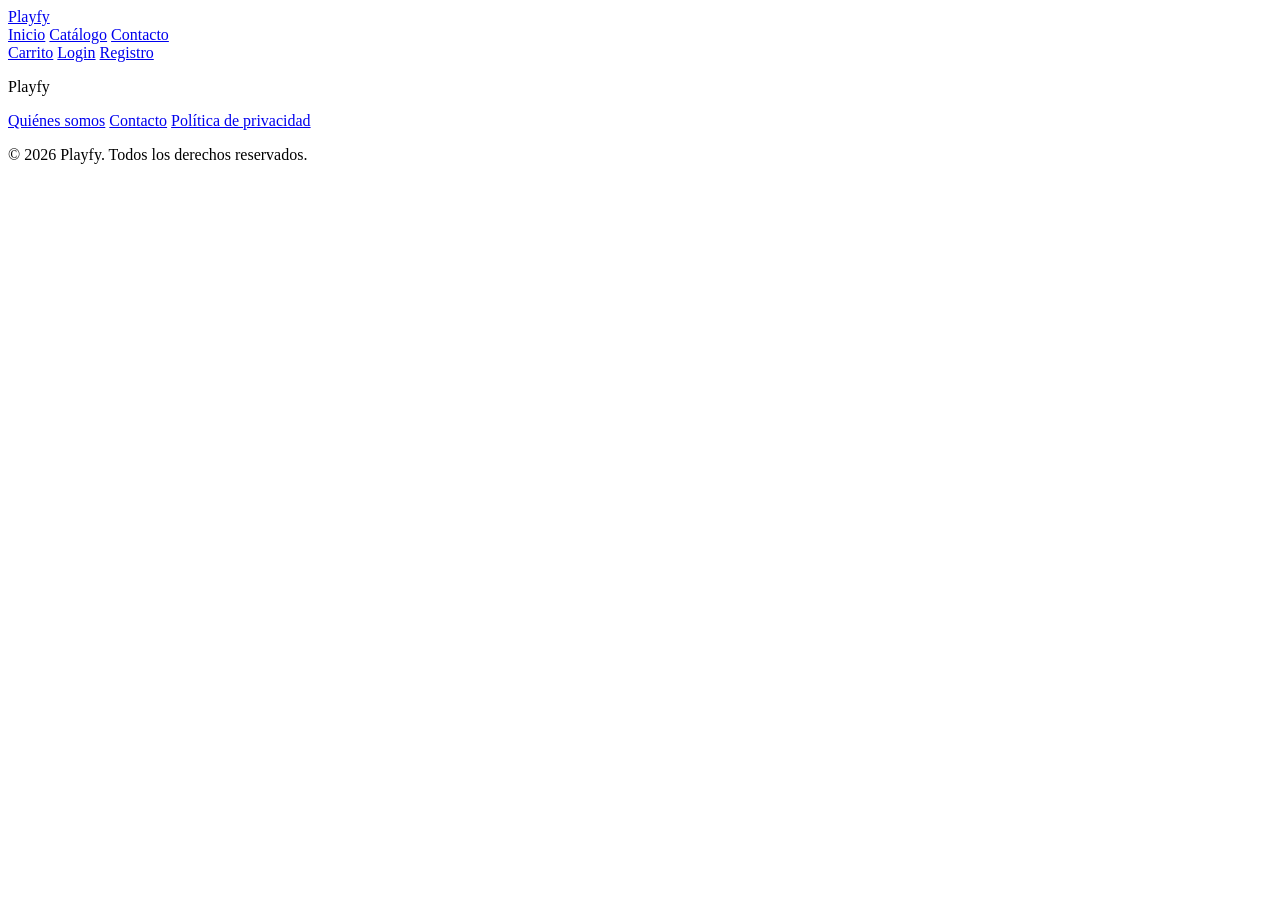
==== pages/carrito.html @ 562280bd "Primer commit: Estructura de Playfy y componentes reutilizables" ====
<!DOCTYPE html>
<html lang="es">
<head>
    <meta charset="UTF-8">
    <meta name="viewport" content="width=device-width, initial-scale=1.0">
    <title>Playfy</title>
    <link rel="stylesheet" href="../assets/css/styles.css">
    <link rel="stylesheet" href="../assets/css/header.css">
    <link rel="stylesheet" href="../assets/css/footer.css">
    <link rel="stylesheet" href="../assets/css/pages/carrito.css">
</head>
<body>
    <!-- Header común -->
    <header id="site-header"></header>

    <main>
        <!-- Contenido de la página del carrito -->
    </main>

    <!-- Footer común -->
    <footer id="site-footer"></footer>

    <script type="module" src="../assets/js/main.js"></script>
</body>
</html>
---- assets/css/styles.css ----
/* Estilos generales */
---- assets/css/header.css ----
/* Estilos del header común */
---- assets/css/footer.css ----
/* Estilos del footer común */
---- assets/css/pages/carrito.css ----
/* Estilos específicos del carrito */
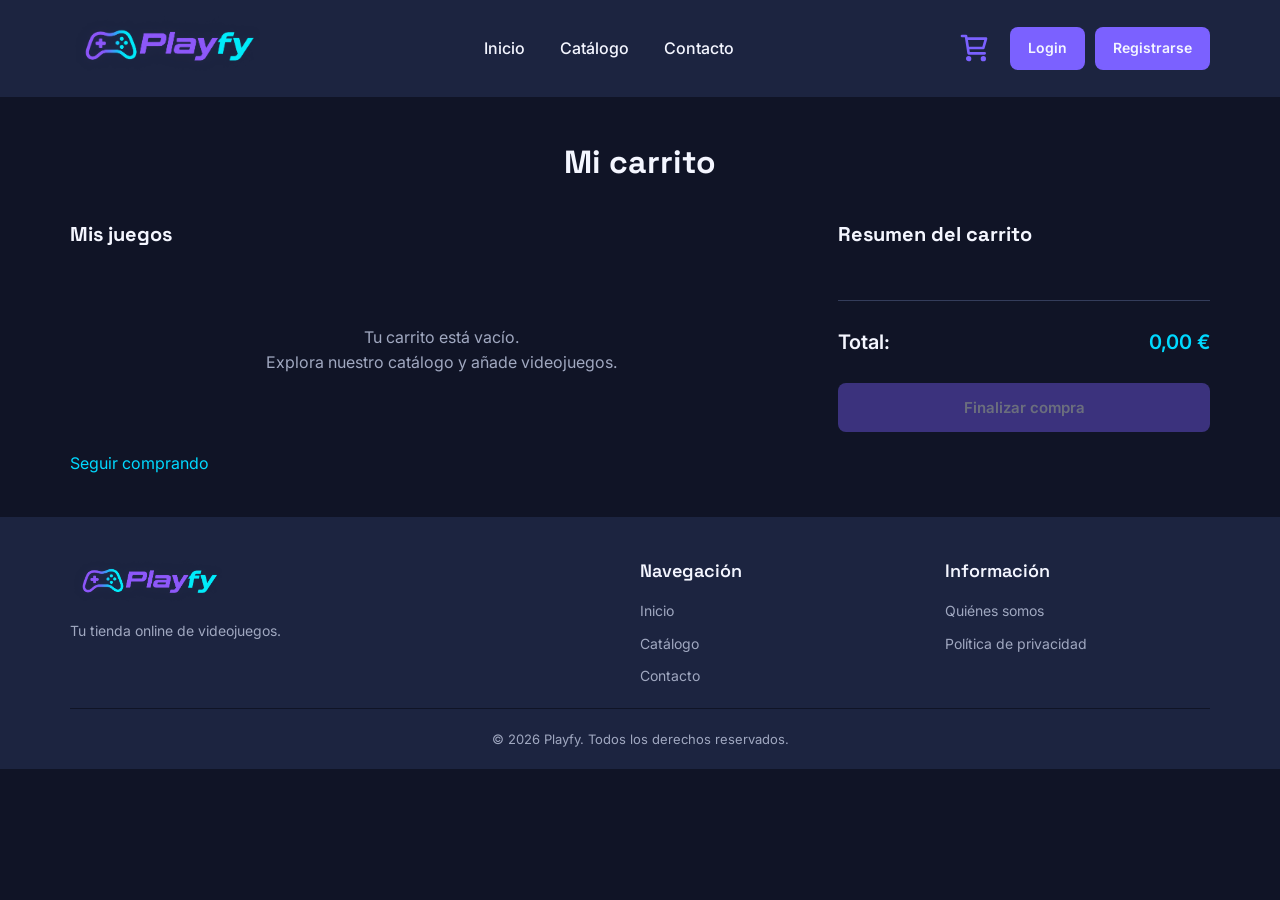
==== commit 8b26040c: "Terminado todas las funcionalidades" ====
--- a/pages/carrito.html
+++ b/pages/carrito.html
@@ -13,13 +13,44 @@
     <!-- Header común -->
     <header id="site-header"></header>
 
-    <main>
-        <!-- Contenido de la página del carrito -->
+    <main class="carrito-principal">
+        <h1>Mi carrito</h1>
+
+        <div class="carrito-contenido">
+            <section class="carrito-productos">
+                <h2>Mis juegos</h2>
+
+                <div id="carrito-lista" class="carrito-lista"></div>
+
+                <a href="catalogo.html" class="seguir-comprando">
+                    Seguir comprando
+                </a>
+            </section>
+
+            <!-- Resumen dell carrito -->
+            <aside class="carrito-resumen">
+                <h2>Resumen del carrito</h2>
+
+                <div id="resumen-productos" class="resumen-productos"></div>
+
+                <div class="resumen-total">
+                    <span>Total:</span>
+                    <span id="carrito-total">0,00 €</span>
+                </div>
+
+                <button type="button" id="finalizar-compra" class="btn-finalizar">
+                    Finalizar compra
+                </button>
+
+                <p id="mensaje-compra" class="mensaje-compra" role="status"></p>
+            </aside>
+        </div>
     </main>
 
     <!-- Footer común -->
     <footer id="site-footer"></footer>
 
     <script type="module" src="../assets/js/main.js"></script>
+    <script type="module" src="../assets/js/pages/carrito.js"></script>
 </body>
 </html>
--- a/assets/css/styles.css
+++ b/assets/css/styles.css
@@ -1 +1,85 @@
-/* Estilos generales */
+/* ESTILOS GENERALES */
+
+/* IMPORTACIÓN DE TIPOGRAFÍAS */
+@import url('https://fonts.googleapis.com/css2?family=Inter:wght@400;500;600;700&family=Space+Grotesk:wght@400;500;600;700&display=swap');
+
+/* =================== 1. PALETA DE COLORES =================== */
+
+:root {
+    /* Fondos */
+    --color-fondo: #101426;
+    --color-superficie: #1C2440;
+
+    /* Colores de acento */
+    --color-primario: #7B61FF;
+    --color-secundario: #00D9FF;
+
+    /* Textos */
+    --color-texto-principal: #F4F6FF;
+    --color-texto-secundario: #A0A8C0;
+
+    /* Tipografía */
+    --fuente-titulos: "Space Grotesk", sans-serif;
+    --fuente-texto: "Inter", sans-serif;
+}
+
+/* =================== 2. TIPOGRAFÍA =================== */
+
+/* Fuente general */
+body {
+    font-family: var(--fuente-texto);
+}
+
+/* Títulos y encabezados */
+h1, h2, h3, h4, h5, h6 {
+    font-family: var(--fuente-titulos);
+}
+
+/* Formularios y botones */
+button, input, select, textarea {
+    font-family: inherit;
+}
+
+/* ===================== 3. ESTILOS GENERALES ===================== */
+/* Reset de márgenes y rellenos */
+* {
+    margin: 0;
+    padding: 0;
+    box-sizing: border-box;
+}
+
+/* Config general de la página */
+body {
+    background-color: var(--color-fondo);
+    color: var(--color-texto-principal);
+    line-height: 1.6;
+    min-height: 100vh;
+}
+
+/* Enlaces */
+a {
+    color: inherit;
+    text-decoration: none;
+}
+
+/* Imágnes */
+img {
+    max-width: 100%;
+    height: auto;
+    display: block;
+}
+
+/* Listas */
+ul, ol {
+    list-style: none;
+}
+
+/* Botones */
+button {
+    cursor: pointer;
+}
+
+/* Formularios */
+input, textarea, select {
+    font: inherit;
+}
--- a/assets/css/header.css
+++ b/assets/css/header.css
@@ -1 +1,194 @@
-/* Estilos del header común */
+/* =============== HEADER ============== */
+header {
+    background-color: var(--color-superficie);
+    width: 100%;
+}
+
+/* ============== CONTENEDOR ============== */
+.header-content {
+    max-width: 1200px;
+    margin: 0 auto;
+    padding: 15px 30px;
+    display: flex;
+    justify-content: space-between;
+    align-items: center;
+    gap: 30px;
+}
+
+/* ============== LOGO ============== */
+.logo {
+    display: flex;
+    align-items: center;
+    flex-shrink: 0;
+}
+
+.logo img {
+    display: block;
+    width: 200px;
+    height: auto;
+}
+
+/* ============== NAVEGACIÓN ============== */
+.header-nav {
+    display: flex;
+    align-items: center;
+    gap: 35px;
+}
+
+.header-nav a {
+    color: var(-color-texto-principal);
+    font-size: 16px;
+    font-weight: 500;
+    white-space: nowrap;
+    transition: color 0.3s ease;
+}
+
+.header-nav a:hover {
+    color: var(--color-secundario);
+}
+
+/* ============== ACCIONES ============== */
+.header-actions {
+    display: flex;
+    align-items: center;
+    gap: 10px;
+}
+
+.header-actions .carrito {
+    padding: 10px;
+}
+
+.carrito svg {
+    color: var(--color-primario);
+    width: 32px;
+    height: 32px;
+    transition: color 0.33s ease;
+}
+
+.carrito svg:hover {
+    color: var(--color-secundario);
+}
+
+.header-actions a {
+    display: flex;
+    align-items: center;
+    justify-content: center;
+}
+
+/* Iconos */
+.header-icon {
+    width: 26px;
+    height: 26px;
+    object-fit: contain;
+    transition: transform 0.3s ease;
+}
+
+.header-actions a:hover .header-icon {
+    transform: scale(1.15);
+}
+
+/* ============== REGISTRO ============== */
+.header-actions .header-register {
+    background-color: var(--color-primario);
+    color: var(--color-texto-principal);
+    padding: 10px 18px;
+    border-radius: 8px;
+    font-size: 14px;
+    font-weight: 600;
+    white-space: nowrap;
+    transition: background-color 0.3s ease;
+}
+
+.header-actions .header-register:hover {
+    background-color: var(--color-secundario);
+    color: var(--color-fondo);
+}
+
+/* =============== ACCESIBILIDAD ============== */
+.header-content a:focus-visible {
+    outline: 2px solid var(--color-secundario);
+    outline-offset: 2px;
+    border-radius: 4px;
+}
+
+/* CONTADOR DEL CARRITO */
+.carrito {
+    position: relative;
+}
+
+.carrito-contador {
+    position: absolute;
+    top: -8px;
+    right: -10px;
+    min-width: 18px;
+    height: 18px;
+    padding: 0 5px;
+    display: flex;
+    align-items: center;
+    justify-content: center;
+    background-color: var(--color-secundario);
+    color: var(--color-fondo);
+    border-radius: 50px;
+    font-size: 12px;
+    font-weight: 600;
+    box-sizing: border-box;
+}
+
+.contador-carrito[hidden] {
+    display: none;
+}
+
+/* ================ RESPONSIVE ============== */
+@media (max-width: 900px) {
+
+    .header-content {
+        flex-wrap: wrap;
+        justify-content: space-between;
+        gap: 20px;
+    }
+
+    .header-nav {
+        order: 3;
+        width: 100%;
+        justify-content: center;
+        gap: 25px;
+    }
+
+    .logo img {
+        width: 160px;
+    }
+}
+
+@media (max-width: 480px) {
+
+    .header-content {
+        padding: 15px;
+        gap: 15px;
+    }
+
+    .logo img {
+        width: 120px;
+    }
+
+    .header-actions {
+        gap: 12px;
+    }
+
+    .header-icon {
+        width: 22px;
+        height: 22px;
+    }
+
+    .header-actions .header-register {
+        padding: 8px 10px;
+        font-size: 12px;
+    }
+
+    .header-nav {
+        gap: 20px;
+    }
+
+    .header-nav a {
+        font-size: 14px;
+    }
+}
--- a/assets/css/footer.css
+++ b/assets/css/footer.css
@@ -1 +1,108 @@
 /* Estilos del footer común */
+
+footer {
+    background-color: var(--color-superficie);
+    width: 100%;
+    margin-top: auto;
+}
+
+/* ======================== CONTENIDO PRINCIPAL ======================= */
+.footer-content {
+    max-width: 1200px;
+    margin: 0 auto;
+    padding: 40px 30px 20px;
+}
+
+/* ======================== COLUMNAS ======================= */
+.footer-columns {
+    display: grid;
+    grid-template-columns: 2fr 1fr 1fr;
+    gap: 40px;
+}
+
+/* ======================== LOGO y MARCA ======================= */
+.footer-brand {
+    display: flex;
+    flex-direction: column;
+    align-items: flex-start;
+}
+
+.footer-logo {
+    display: inline-block;
+}
+
+.footer-logo-img {
+    display: block;
+    width: 160px;
+    height: auto;
+    object-fit: contain;
+}
+
+.footer-brand p {
+    color: var(--color-texto-secundario);
+    font-size: 14px;
+    margin-top: 10px;
+}
+
+/* ========================= SECCIONES DE NAVEGACIÓN ========================= */
+.footer-section {
+    display: flex;
+    flex-direction: column;
+    align-items: flex-start;
+    gap: 10px;
+}
+
+.footer-section h3 {
+    font-family: var(--fuente-titulos);
+    color: var(--color-texto-principal);
+    font-size: 18px;
+    font-weight: 600;
+    margin-bottom: 5px;
+}
+
+.footer-section a {
+    color: var(--color-texto-secundario);
+    font-size: 14px;
+    transition: color 0.3s ease;
+}
+
+.footer-section a:hover {
+    color: var(--color-secundario);
+}
+
+/* ========================= COPYRIGHT ========================= */
+.footer-bottom {
+   border-top: 1px solid var(--color-fondo);
+   padding-top: 20px;
+   margin-top: 20px;
+   display: flex;
+   justify-content: center;
+   align-items: center;
+   text-align: center;
+}
+.footer-bottom p {
+    color: var(--color-texto-secundario);
+    font-size: 13px;
+}
+
+/* ADAPTACIÓN A PANTALLAS PEQUEÑAS */
+
+/* @media (max-width: 768px) {
+
+    .footer-columns {
+        grid-template-columns: 1fr;
+        gap: 30px;
+    }
+
+    .footer-content {
+        padding: 30px 20px 20px;
+    }
+
+    .footer-logo-img {
+        width: 140px;
+    }
+
+    .footer-bottom {
+        margin-top: 30px;
+    }
+} */
--- a/assets/css/pages/carrito.css
+++ b/assets/css/pages/carrito.css
@@ -1 +1,258 @@
 /* Estilos específicos del carrito */
+
+
+/* MAIN - Distribucion */
+
+.carrito-principal {
+    max-width: 1200px;
+    margin: 0 auto;
+    padding: 40px 30px;
+
+}
+
+
+.carrito-principal h1 {
+    margin-bottom: 30px;
+    text-align: center;
+}
+
+.carrito-contenido {
+    display: grid;
+    grid-template-columns: minmax(0, 2fr) minmax(0, 1fr);
+    gap: 25px;
+    align-items: start;
+}
+
+.carrito-productos h2,
+.carrito-resumen h2 {
+    font-size: 20px;
+    margin-bottom: 25px;
+}
+
+/* LISTTADO DE JUEGOS */
+.carrito-lista {
+    display: grid;
+    grid-template-columns: repeat(2, minmax(0, 1fr));
+    gap: 20px;
+}
+
+.carrito-item {
+    display: flex;
+    flex-direction: column;
+    align-items: stretch;
+    gap: 15px;
+
+    background-color: var(--color-fondo);
+    padding: 15px;
+    border-radius: 8px;
+}
+
+.carrito-item img {
+    display: block;
+    width: 100%;
+    height: 220px;
+    object-fit: contain;
+    object-position: center;
+    background-color: var(--color-fondo);
+    border-radius: 6px;
+}
+
+.carrito-item-info {
+    flex: 1;
+    min-width: 0;
+}
+
+.carrito-item-subtotal {
+    font-weight: 600;
+    text-align: right;
+    border-top: 1px solid #343D5B;
+    padding-top: 12px;
+    color: var(--color-secundario);
+}
+
+.carrito-cantidad {
+    display: flex;
+    justify-content: center;
+    align-items: center;
+    gap: 12px;
+}
+
+.btn-cantidad {
+    width: 30px;
+    height: 30px;
+
+    background-color: var(--color-superficie);
+    color: var(--color-texto-principal);
+
+    border: 1px solid var(--color-primario);
+    border-radius: 5px;
+
+    font-size: 18px;
+    cursor: pointer;
+    transition: background-color 0.3s ease;
+}
+
+.btn-cantidad:hover:not(:disabled) {
+    background-color: var(--color-primario);
+}
+
+.btn-cantidad:disabled {
+    opacity: 0.4;
+    cursor: not-allowed;
+}
+
+
+
+.seguir-comprando {
+    display: inline-block;
+    margin-top: 25px;
+    color: var(--color-secundario);
+    text-decoration: none;
+}
+
+.seguir-comprando:hover {
+    text-decoration: underline;
+}
+
+.btn-eliminar {
+    display: flex;
+    align-items: center;
+    justify-content: center;
+    gap: 6px;
+    margin: 15px auto 0;
+    background: none;
+    border: none;
+    color: #ff6464;
+    cursor: pointer;
+    font-size: 13px;
+}
+
+.btn-eliminar svg {
+    width: 16px;
+    height: 16px;
+}
+
+.btn-eliminar:hover {
+    text-decoration: underline;
+}
+
+.carrito-vacio {
+    grid-column: 1 / -1;
+    text-align: center;
+    padding: 50px 15px;
+    color: var(--color-texto-secundario);
+}
+
+
+/* =========================================
+   RESUMEN DEL PEDIDO
+========================================= */
+
+.resumen-productos {
+    display: flex;
+    flex-direction: column;
+    gap: 20px;
+}
+
+.resumen-item {
+    display: flex;
+    justify-content: space-between;
+    align-items: center;
+    gap: 15px;
+
+    font-size: 14px;
+    color: var(--color-texto-secundario);
+}
+
+.resumen-item span:last-child {
+    white-space: nowrap;
+    color: var(--color-texto-principal);
+}
+
+.resumen-total {
+    display: flex;
+    justify-content: space-between;
+    align-items: center;
+
+    border-top: 1px solid #343D5B;
+    margin-top: 25px;
+    padding-top: 25px;
+
+    font-size: 20px;
+    font-weight: 600;
+}
+
+#carrito-total {
+    color: var(--color-secundario);
+}
+
+.btn-finalizar {
+    width: 100%;
+    margin-top: 25px;
+    padding: 15px;
+
+    background-color: var(--color-primario);
+    color: var(--color-texto-principal);
+
+    border: none;
+    border-radius: 8px;
+
+    font-family: var(--fuente-texto);
+    font-size: 15px;
+    font-weight: 600;
+
+    cursor: pointer;
+    transition: background-color 0.3s ease,
+        color 0.3s ease;
+}
+
+.btn-finalizar:hover:not(:disabled) {
+    background-color: var(--color-secundario);
+    color: var(--color-fondo);
+}
+
+.btn-finalizar:disabled {
+    opacity: 0.4;
+    cursor: not-allowed;
+}
+
+.carrito-vacio {
+    text-align: center;
+    padding: 50px 15px;
+    color: var(--color-texto-secundario);
+}
+
+.mensaje-compra {
+    color: #66d99a;
+    text-align: center;
+    font-size: 14px;
+}
+
+.mensaje-compra:not(:empty) {
+    margin-top: 15px;
+}
+
+
+/* RESPONSIVE    */
+@media (max-width: 768px) {
+
+    .carrito-contenido {
+        grid-template-columns: 1fr;
+    }
+
+    .carrito-principal {
+        padding: 25px 15px;
+    }
+}
+
+@media (max-width: 480px) {
+
+    .carrito-lista {
+        grid-template-columns: 1fr;
+    }
+
+    .carrito-productos,
+    .carrito-resumen {
+        padding: 15px;
+    }
+}
